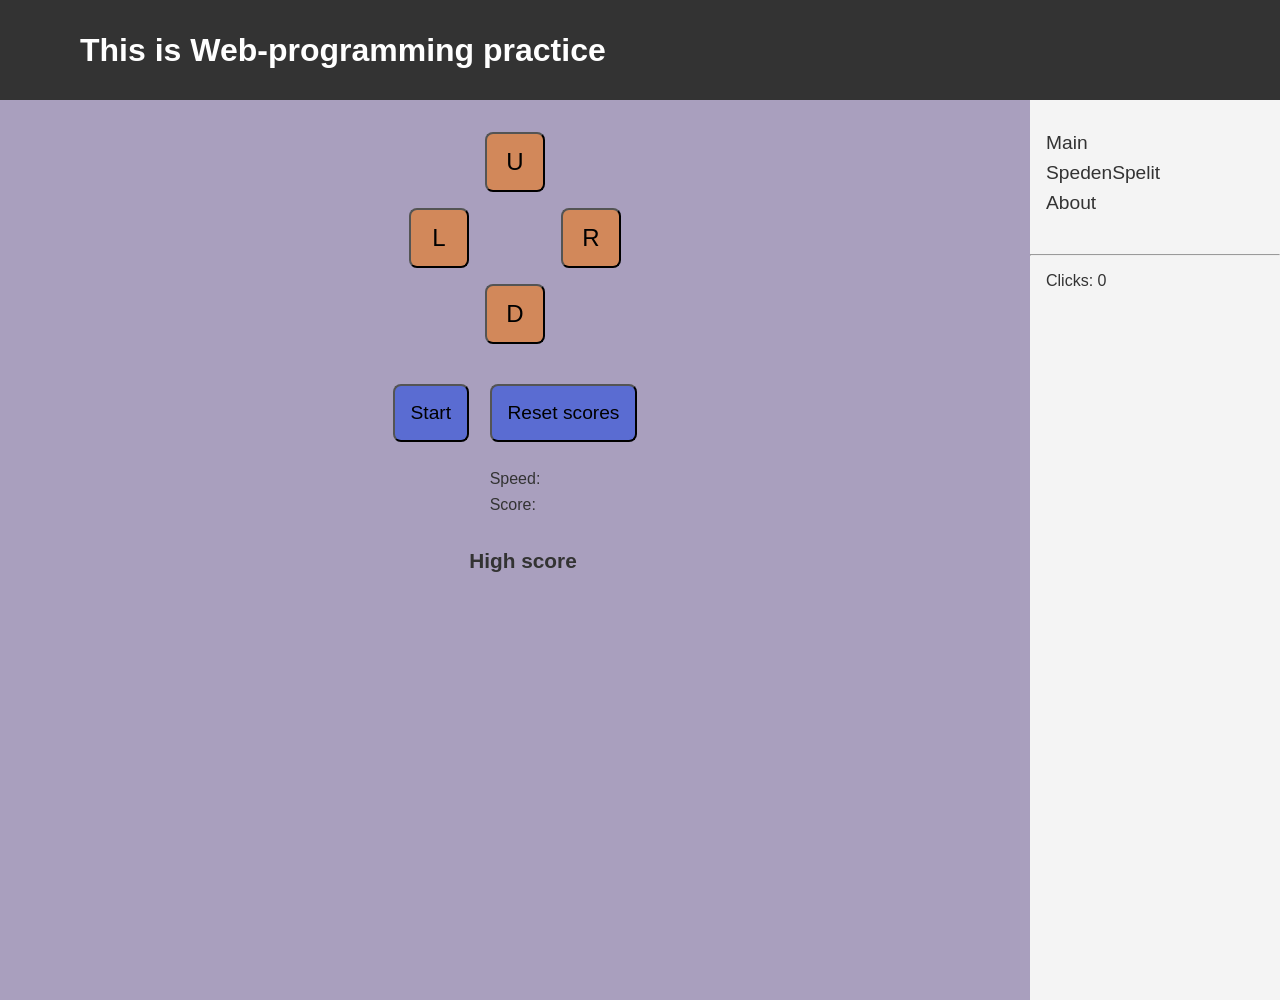
==== spedenspelit.html @ 8a56b892 "Version 1. Co-authored-by: Copilot <copilot@github.com>" ====
<!DOCTYPE html>
<html lang="en">

<head>
    <meta charset="UTF-8">
    <meta name="viewport" content="width=device-width, initial-scale=1.0">
    <title>Web-Practise</title>
    <link rel="stylesheet" href="./css/style.css">
</head>

<body>
    <header>
        <h1>This is Web-programming practice</h1>
    </header>
    <div class="container">
        <main>
            <div class="game">
                <div class="buttons">
                    <button data-dir="up">U</button>
                    <button data-dir="left">L</button>
                    <button data-dir="right">R</button>
                    <button data-dir="down">D</button>
                </div>
                <div class="stats">
                    <div>
                        <button data-dir="start">Start</button>
                        <button data-dir="reset">Reset scores</button>
                    </div>
                    <div>
                        <p>Speed: <span id="speed"></span></p>
                        <p>Score: <span id="score"></span></p>
                    </div>
                    <div>
                        <h3>High score</h3>
                        <ol id="highscores"></ol>
                    </div>
                </div>
            </div>
        </main>
        <aside>
            <ul>
                <li><a href="index.html">Main</a></li>
                <li><a href="spedenspelit.html">SpedenSpelit</a></li>
                <li><a href="about.html">About</a></li>
            </ul>
            <hr>
            <p>Clicks: <span id="click-count"></span></p>

        </aside>
    </div>
    <script src="./js/functions.js"></script>
    <script src="./js/spedenspelit.js"></script>
</body>

</html>
---- css/style.css ----
:root {
    --header-height: 100px;
    --base-gap: 1rem;
}

.container {
    display: flex;
}

body {
    font-family: Arial, Helvetica, sans-serif;
    margin: 0;
    padding: 0;
    color: #333;
}

h1 {
    color: white;
    margin: var(--base-gap);
    margin-left: 5rem;
}

header {
    background-color: #333;
    height: var(--header-height);
    display: flex;
    align-items: center;
    margin: auto;
}

aside {
    width: clamp(125px, 20vw, 250px);
    background-color: #f4f4f4;

    position: sticky;
    top: 0;
    height: 100vh;
    overflow-y: auto;
}

aside ul {
    list-style: none;
    padding: 1rem;
}

aside ul li {
    font-size: 1.2rem;
    margin-bottom: 0.5rem;
}

aside a {
    text-decoration: none;
    color: #333;
}

aside a:hover {
    color: #007BFF;
    font-weight: bold;
}

aside p {
    margin: calc(var(--base-gap) / 2);
    padding: calc(var(--base-gap) / 2);
    font-size: 1rem;
}

main {
    flex: 1;
    background-color: rgb(169, 159, 190);
    min-width: 0;
}

main p {
    margin: var(--base-gap);
    padding: var(--base-gap);
    line-height: 1.6;
    border: solid 1px #ccc;
    border-radius: 1rem;
}

main h2 {
    font-size: 1.5rem;
    margin: calc(var(--base-gap));
    margin-left: calc(var(--base-gap) * 2);
}

main h3 {
    font-size: 1.3rem;
    margin: calc(var(--base-gap));
    margin-left: calc(var(--base-gap) * 2);
}

main img {
    margin-left: var(--base-gap) auto;
    padding: calc(var(--base-gap) * 2);
    max-width: 650px;
}

main ul {
    margin: calc(var(--base-gap) / 2);
    margin-left: calc(var(--base-gap) * 2);
}

.game {
    margin: var(--base-gap);
    padding: var(--base-gap);
    display: flex;
    flex-direction: column;
    gap: var(--base-gap);
    justify-content: center;
}

.buttons {
    display: grid;
    grid-template-columns: repeat(3, 60px);
    grid-template-rows: repeat(3, 60px);
    gap: 1rem;
    justify-content: center;
}

.buttons button {
    font-size: 1.5rem;
    background-color: #d2885a;
    color: rgb(0, 0, 0);
    border-radius: 0.5rem;
}

button[data-dir="up"] {
    grid-column: 2;
    grid-row: 1;
}

button[data-dir="left"] {
    grid-column: 1;
    grid-row: 2;
}

button[data-dir="right"] {
    grid-column: 3;
    grid-row: 2;
}

button[data-dir="down"] {
    grid-column: 2;
    grid-row: 3;
}

.stats {
    margin: var(--base-gap);
    display: flex;
    flex-direction: column;
    gap: var(--base-gap);
    align-items: center;
}

.stats button {
    font-size: 1.2rem;
    background-color: #5a6cd2;
    color: rgb(0, 0, 0);
    border-radius: 0.5rem;
    padding: var(--base-gap);
    margin: calc(var(--base-gap) / 2);
}

.stats ul {
    list-style: none;
    padding: 0;
    font-size: 1.2rem;
}

.stats p {
    margin:0;
    padding:0;
    border: none;
}
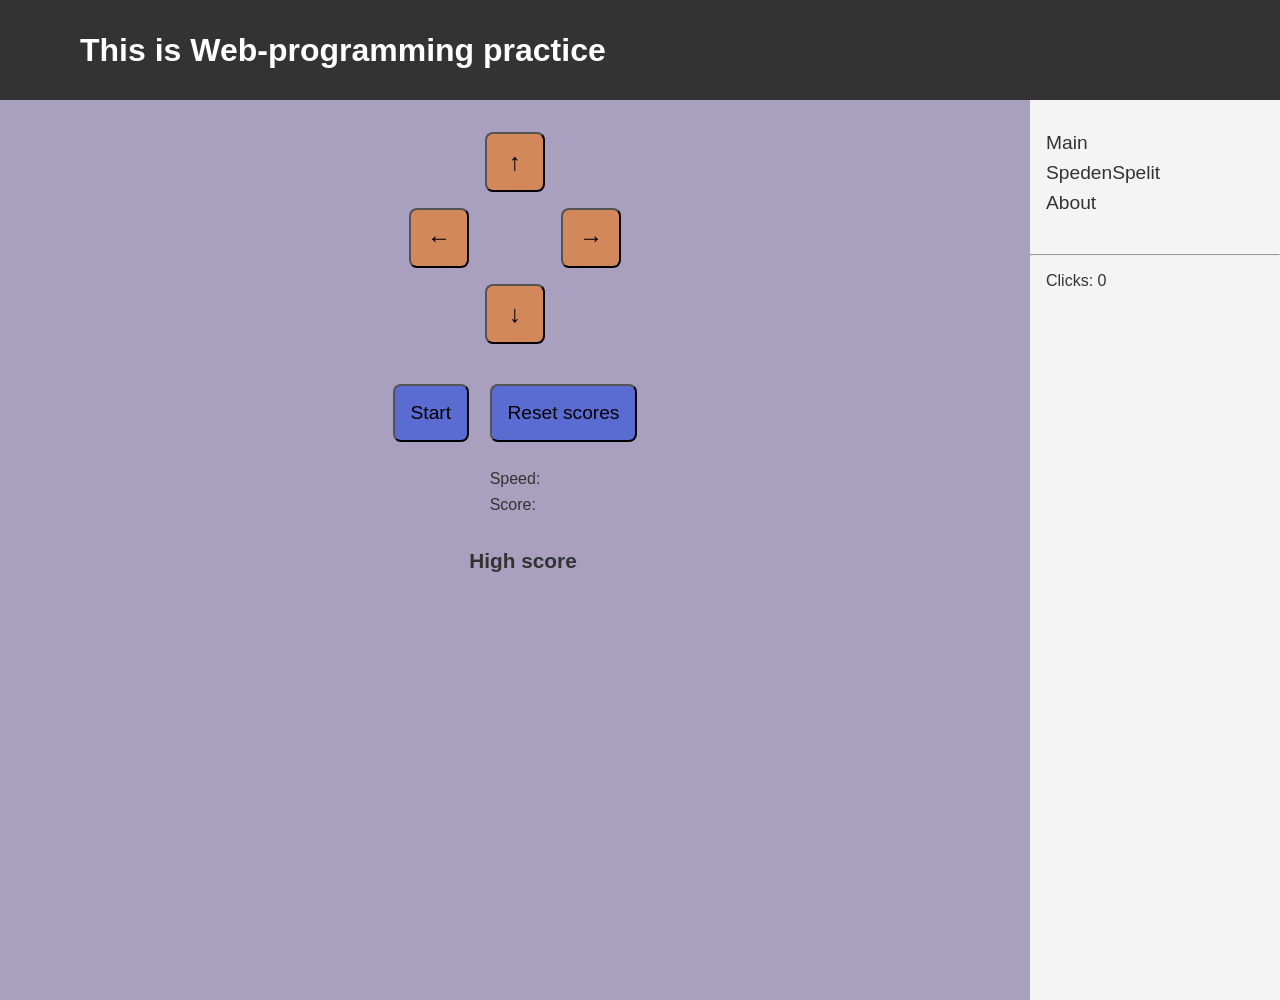
==== commit 1408ed8b: "Quick fix Co-authored-by: Copilot <copilot@github.com>" ====
--- a/spedenspelit.html
+++ b/spedenspelit.html
@@ -16,10 +16,10 @@
         <main>
             <div class="game">
                 <div class="buttons">
-                    <button data-dir="up">U</button>
-                    <button data-dir="left">L</button>
-                    <button data-dir="right">R</button>
-                    <button data-dir="down">D</button>
+                    <button data-dir="up">↑</button>
+                    <button data-dir="left">←</button>
+                    <button data-dir="right">→</button>
+                    <button data-dir="down">↓</button>
                 </div>
                 <div class="stats">
                     <div>
--- a/css/style.css
+++ b/css/style.css
@@ -93,7 +93,9 @@
 main img {
     margin-left: var(--base-gap) auto;
     padding: calc(var(--base-gap) * 2);
-    max-width: 650px;
+    max-width: 60vw;
+    max-width: 450px;
+
 }
 
 main ul {
@@ -173,3 +175,35 @@
     padding:0;
     border: none;
 }
+
+@media (max-width: 650px) {
+
+    .container {
+        flex-direction: column;
+        min-height: calc(100vh - var(--header-height));
+    }
+
+    main {
+        flex: 1;
+    }
+
+    aside {
+        margin: 0;
+        padding: 0;
+        order: -1;
+        position: static;
+        width: 100%;
+        max-height: 140px;
+    }
+
+    aside ul {
+        padding: 0.2rem;
+        margin: 0.5rem;
+    }
+
+    aside ul li {
+        font-size: 1rem;
+        margin-bottom: 0.2rem;
+    }
+
+}
